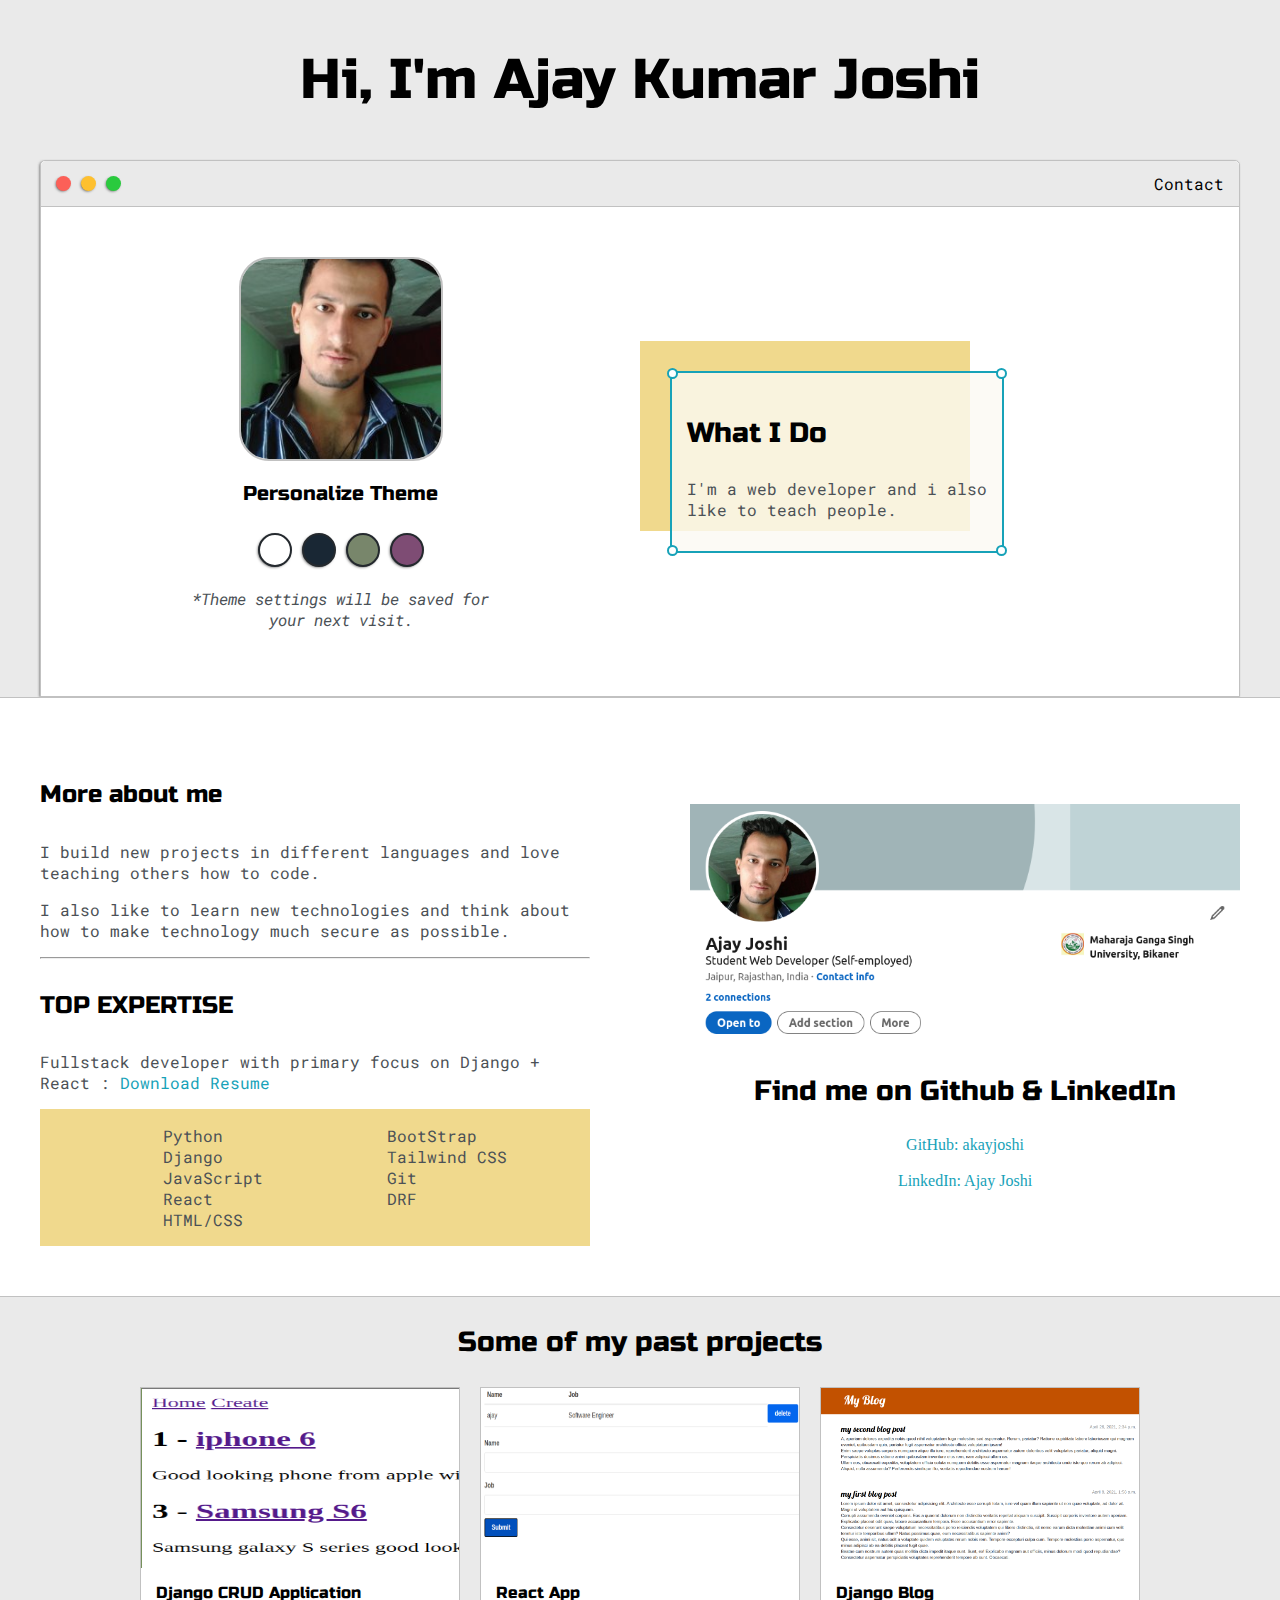
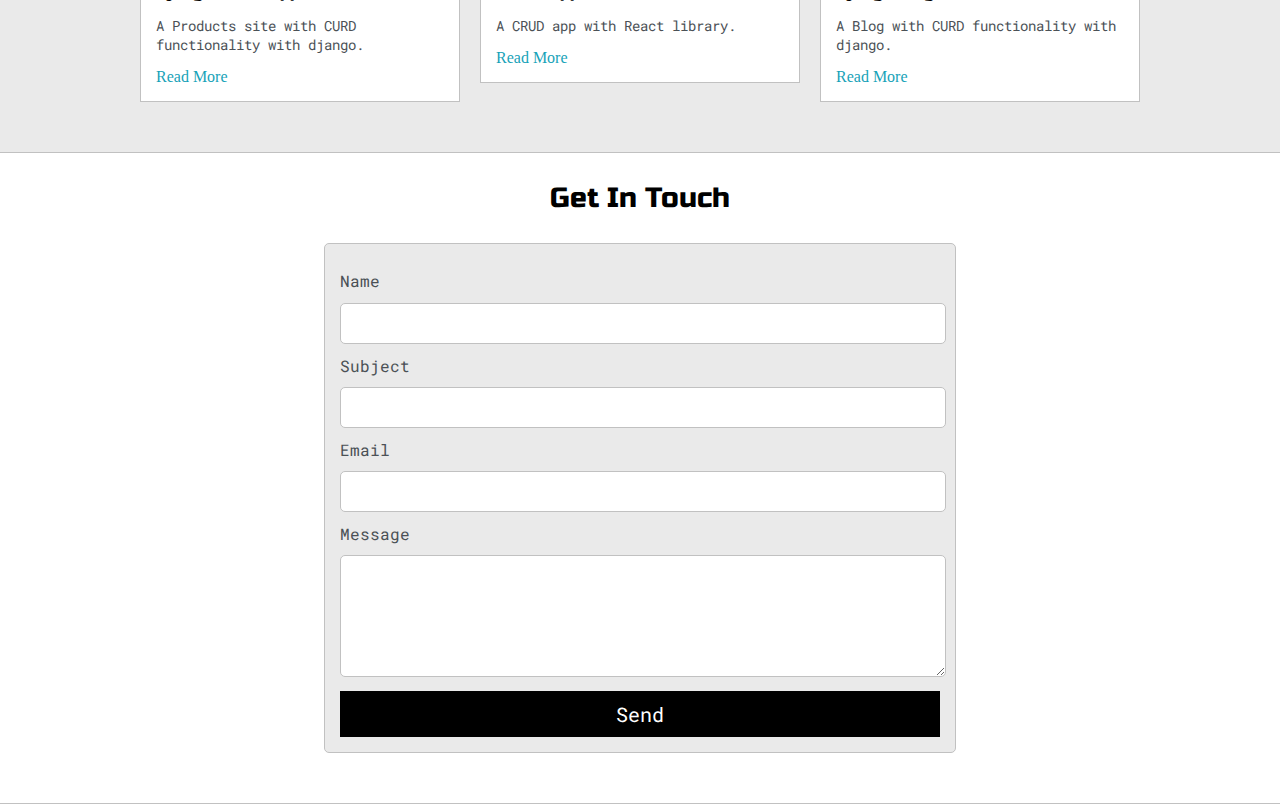
==== index.html @ e1ef98ba "create portfolio homepage, contact page with post" ====
<!DOCTYPE html>
<html lang="en">
<head>
    <meta charset="UTF-8">
    <meta http-equiv="X-UA-Compatible" content="IE=edge">
    <meta name="viewport" content="width=device-width, initial-scale=1.0">
    <link rel="shortcut icon" href="images/favicon.ico" type="image/x-icon">
    <link rel="preconnect" href="https://fonts.googleapis.com">
    <link rel="preconnect" href="https://fonts.gstatic.com"     crossorigin>
    <link href="https://fonts.googleapis.com/css2?family=Russo+One& display=swap" rel="stylesheet"> 
    <link href="https://fonts.googleapis.com/css2?family=Roboto+Mono:wght@500&display=swap" rel="stylesheet"> 
    <link rel="stylesheet" href="main.css">
    <link id="theme-style" rel="stylesheet" type="text/css" href="main.css">
    <title>Ajay Kumar Joshi | Home</title>
</head>
<body>
    <section class="s1">
        <div class="main-container">
            <div class="greeting-wrapper">
                <h1>Hi, I'm Ajay Kumar Joshi</h1>
            </div>
            <div class="intro-wrapper">
                <div class="nav-wrapper">
                      <div class="dots-wrapper">
                        <div id="dot1" class="browser-dot"></div>
                        <div id="dot2" class="browser-dot"></div>
                        <div id="dot3" class="browser-dot"></div>
                    </div>
                    <ul id="navigation">
                        <li><a href="#contact-form">Contact</a></li>
                    </ul>
                </div>
                <div class="left-column">
                    <img src="images/akay.jpg" id="profile_pic" alt="profile pic of ajay kumar joshi">
                    <h5 style="text-align: center; line-height: 0;">Personalize Theme</h5>
                    <div id="theme-options-wrapper">
                        <div data-mode="light" id="light-mode" class="theme_dot"></div>
                        <div data-mode="blue" id="blue-mode" class="theme_dot"></div>
                        <div data-mode="green" id="green-mode" class="theme_dot"></div>
                        <div data-mode="purple" id="purple-mode" class="theme_dot"></div>
                    </div>
                    <p id="settings-note">*Theme settings will be saved for <br> your next visit.</p>
                </div>
                <div class="right-column">
                    <div id="preview-shadow">
                        <div id="preview">
                            <div id="corner-tl" class="corner"></div>
                            <div id="corner-tr" class="corner"></div>
                            <h3>What I Do</h3>
                            <p>I'm a web developer and i also like to teach people.</p>
                            <div id="corner-bl" class="corner"></div>
                            <div id="corner-br" class="corner"></div>
                        </div>
                    </div>
                </div>
            </div>
        </div>
    </section>



    <section class="s2">

        <div class="main-container">

            <div class="about-wrapper">

                <div class="about-me">
                    <h4>More about me</h4>

                    <p>I build new projects in different languages and love teaching others how to code.</p>

                    <p>I also like to learn new technologies and think about how to make technology much secure as possible.</p>

                    <hr>
                    <h4>TOP EXPERTISE</h4>
    
                    <P>Fullstack developer with primary focus on Django + React : <a href="myresume.pdf" target="_blank">Download Resume</a></P>
                    <div id="skills">
                        <ul>
                            <li>Python</li>
                            <li>Django</li>
                            <li>JavaScript</li>
                            <li>React</li>
                            <li>HTML/CSS</li>
                        </ul>
                        <ul>
                            <li>BootStrap</li>
                            <li>Tailwind CSS</li>
                            <li>Git</li>
                            <li>DRF</li>
                        </ul>
                    </div>
                </div>

                <div class="social-links">
                    <img id="social-img" src="images/ajayjoshi.png" alt="">
                    <h3>Find me on Github & LinkedIn</h3>
                    <a href="https://github.com/akayjoshi">GitHub: akayjoshi</a>
                    <br>
                    <a href="https://www.linkedin.com/in/ajay-joshi-a481461b5" target="_blank">LinkedIn: Ajay Joshi</a>
                </div>

            </div>


        </div>

    </section>


    <section class="s1">
        <div class="main-container">
            <h3 style="text-align: center;">Some of my past projects</h3>
            <div class="post-wrapper">
            <div>
                <div class="post">
                        <img class="thumbnail" src="images/product-site.png" alt="">
                        <div class="post-preview">
                            <h6 class="post-title">Django CRUD Application</h6>
                            <p class="post-intro">A Products site with CURD functionality with django.</p>
                            <a href="post.htm">Read More</a>
                        </div>
                    </div>
                </div> 

                <div>
                    <div class="post">
                        <img class="thumbnail" src="images/React-app.png" alt="">
                        <div class="post-preview">
                            <h6 class="post-title">React App</h6>
                            <p class="post-intro">A CRUD app with React library.</p>
                            <a href="post.htm">Read More</a>
                        </div>
                    </div>
                </div>
                <div>
                    <div class="post">
                        <img class="thumbnail" src="images/blog.png" alt="">
                        <div class="post-preview">
                            <h6 class="post-title">Django Blog</h6>
                            <p class="post-intro">A Blog with CURD functionality with django.</p>
                            <a href="post.htm">Read More</a>
                        </div>
                    </div>
                </div>
            </div>
        </div>
    </section>



    <section class="s2">
        <div class="main-container">
            <h3 style="text-align: center;">Get In Touch</h3>
            <form action="post" id="contact-form">
                <label for="name">Name</label>
                <input class="input-field" type="text" name="name" id="name">

                <label for="subject">Subject</label>
                <input class="input-field" type="text" name="subject" id="subject">

                <label for="email">Email</label>
                <input class="input-field" type="email" name="email" id="email">

                <label for="message">Message</label>
                <textarea class="input-field" name="message" id="message" cols="30" rows="5"></textarea>

                <input id="submit-btn" type="submit" value="Send">
            </form>
        </div>
    </section>
    <script type="text/javascript" src="script.js
    "></script>
</body>
</html>
---- main.css ----
:root{
    --mainColor: #eaeaea;
    --secondaryColor: #fff;

    --borderColor: #c1c1c1;
    
    --mainText: black;
    --secondaryText: #4b5156;
    --themeDotBorder: #24292e;
    --previewBg: rgba(251,249,243,0.8);
    --previewShadow: #f0d98d;
    --buttonColor: black;
}

html, body{
    padding: 0;
    margin: 0;
    scroll-behavior: smooth;
}

body *{
    transition: 0.3s;
}

h1,h2,h3,h4,h5,h6,strong{
    color: var(--mainText);
    font-family: 'Russo One', sans-serif;
    font-weight: 500;
}

p,li,span,label,input,textarea{
    color: var(--secondaryText);
    font-family: 'Roboto Mono', monospace;
}

.s1{
    background-color: var(--mainColor);
    border-bottom: 1px solid var(--borderColor);
    overflow: auto;
}

.s2{
    background-color: var(--secondaryColor);
    border-bottom: 1px solid var(--borderColor);
    overflow: auto;
}

.main-container{
    width: 1200px;
    margin: 0 auto;
}

a{
    text-decoration: none;
    color: #17a2b8;
}

ul{
    list-style: none;
}

h1{font-size: 56px;}
h2{font-size: 36px;}
h3{font-size: 28px;}
h4{font-size: 24px;}
h5{font-size: 20px;}
h6{font-size: 16px;}

.greeting-wrapper{
    display: grid;
    justify-content: center;
    align-content: center;
    height: 10em;
}

.intro-wrapper{
    background-color: var(--secondaryColor);
    border: 1px solid var(--borderColor);
    border-radius: 5px 5px 0 0;

    -webkit-box-shadow: -1px 1px 3px -1px rgba(0,0,0,0.75); 
    
    box-shadow: -1px 1px 3px -1px rgba(0,0,0,0.75);
    
    display: grid;
    grid-template-columns: 1fr 1fr;
    grid-template-areas: 
        'nav-wrapper nav-wrapper'
        'left-column right-column'
    ;

}

.nav-wrapper{
    grid-area: nav-wrapper;
    border-bottom: 1px solid var(--borderColor);
    display: flex;
    justify-content: space-between;
    align-items: center;
    background-color: var(--mainColor);
    border-radius: 5px 5px 0 0;
}

#navigation a{
    color: var(--mainText);
}

#navigation{
    margin: 0;
    padding: 10px;
}

#navigation li{
    display: inline-block;
    margin-right: 5px;
    margin-left: 5px;
}

.dots-wrapper{
    display: flex;
    padding: 10px;
}

.browser-dot{
    background-color: black;
    height: 15px;
    width: 15px;
    border-radius: 50%;
    margin: 5px;
    -webkit-box-shadow: -1px 1px 3px -1px rgba(0,0,0,0.75) ;
    
    box-shadow: -1px 1px 3px -1px rgba(0,0,0,0.75) ;


}


#dot1{
    background-color: #fc6058;
}

#dot2{
    background-color: #fec02f;
}
#dot3{
    background-color: #2ACA3E;
}
.left-column{
    grid-area: left-column;
    padding-top: 50px;
    padding-bottom: 50px;
}

#profile_pic{
    display: block;
    margin: 0 auto;
    height: 200px;
    width: 200px;
    object-fit: cover;
    border: 2px solid var(--borderColor);
    border-radius: 30px;
}

#theme-options-wrapper{
    display: flex;
    justify-content: center;
}

.theme_dot{
    width: 30px;
    height: 30px;
    border-radius: 50%;

    margin: 5px;
    border: 2px solid var(--themeDotBorder);

    background-color: black;
    -webkit-box-shadow: -1px 1px 3px -1px rgba(0,0,0,0.75) ;
    
    box-shadow: -1px 1px 3px -1px rgba(0,0,0,0.75) ;
    cursor: pointer;
}

.theme_dot:hover{
    border-width: 5px;
}

#light-mode{
    background-color: #fff;
}

#blue-mode{
    background-color: #192734;
}
#green-mode{
    background-color: #78866b;
}
#purple-mode{
    background-color: #7e4c74;
}
#settings-note{
    font-style: italic;
    text-align: center;
}

.right-column{
    grid-area: right-column;
    display: grid;
    align-items: center;
    padding-bottom: 50px;
    padding-top: 20px;
}

#preview-shadow{
    background-color: var(--previewShadow);
    width: 300px;
    height: 160px;
    padding-top: 30px;
    padding-left: 30px;

}

#preview{
    width: 300px;
    border: 2px solid #17a2b8;
    background-color: var(--previewBg);
    padding: 15px;
    position: relative;
}

.corner{
    width: 7px;
    height: 7px;
    border-radius: 50%;
    border: 2px solid #17a2b8;
    position: absolute;
    background-color: white;
}

#corner-tl{
    top: -5px;
    left: -5px;
}

#corner-tr{
    top: -5px;
    right: -5px;
    }

#corner-bl{
    bottom: -5px;
    left: -5px;
    }

#corner-br{
    bottom: -5px;
    right: -5px;
}

.about-wrapper{
    display: grid;
    grid-template-columns: repeat(auto-fit,minmax(360px,1fr));
    padding-top: 50px;
    padding-bottom: 50px;
    gap: 100px;
}

#skills{
    display: flex;
    background-color: var(--previewShadow);
    justify-content: space-evenly;
}

.social-links{
    display: grid;
    align-content: center; 
    text-align: center;

}

#social-img{
    width: 100%;
}

.post-wrapper{
    display: grid;
    grid-template-columns: repeat(auto-fit,320px);
    gap: 20px;
    justify-content: center;
    padding-bottom: 50px;
}

.post{
    border: 1px solid var(--borderColor);
}

.post-preview{
    background-color: #fff;
    padding: 15px;
}

.post-title{
    color: black;
    margin: 0;
}

.post-intro{
    color: #4b5156;
    font-size: 14px;
}

.thumbnail{
    display: block;
    width: 100%;
    height: 180px;
}

#contact-form{
    display: block;
    max-width: 600px;
    margin: 0 auto;
    border: 1px solid var(--borderColor);   
    padding: 15px;
    border-radius: 5px;
    background-color: var(--mainColor);
    margin-bottom: 50px;
}

.input-field{
    width: 100%;
    padding-top: 10px;
    padding-bottom: 10px;
    background-color: var(--secondaryColor);
    border-radius: 5px;
    border: 1px solid var(--borderColor);
    font-size: 14px;

}

#contact-form label{
    line-height: 2.7em;
}

#contact-form textarea{
    min-height: 100px;
    font-size: 14px;
}

#submit-btn{
    width: 100%;
    background-color: var(--buttonColor);
    padding: 10px 0;
    margin-top: 10px;
    font-size: 20px;
    color: white;
    border: none;
}


@media screen and (max-width: 1200px) {
    .main-container{
        width: 95%;
    }
}

@media screen and (max-width: 700px) {
    .intro-wrapper{
        grid-template-columns: 1fr;
        grid-template-areas: 
            'nav-wrapper'
            'left-column' 'right-column'
        ;
    
    }
    .right-column{
        justify-content: center;
    }
}
---- main.css ----
:root{
    --mainColor: #eaeaea;
    --secondaryColor: #fff;

    --borderColor: #c1c1c1;
    
    --mainText: black;
    --secondaryText: #4b5156;
    --themeDotBorder: #24292e;
    --previewBg: rgba(251,249,243,0.8);
    --previewShadow: #f0d98d;
    --buttonColor: black;
}

html, body{
    padding: 0;
    margin: 0;
    scroll-behavior: smooth;
}

body *{
    transition: 0.3s;
}

h1,h2,h3,h4,h5,h6,strong{
    color: var(--mainText);
    font-family: 'Russo One', sans-serif;
    font-weight: 500;
}

p,li,span,label,input,textarea{
    color: var(--secondaryText);
    font-family: 'Roboto Mono', monospace;
}

.s1{
    background-color: var(--mainColor);
    border-bottom: 1px solid var(--borderColor);
    overflow: auto;
}

.s2{
    background-color: var(--secondaryColor);
    border-bottom: 1px solid var(--borderColor);
    overflow: auto;
}

.main-container{
    width: 1200px;
    margin: 0 auto;
}

a{
    text-decoration: none;
    color: #17a2b8;
}

ul{
    list-style: none;
}

h1{font-size: 56px;}
h2{font-size: 36px;}
h3{font-size: 28px;}
h4{font-size: 24px;}
h5{font-size: 20px;}
h6{font-size: 16px;}

.greeting-wrapper{
    display: grid;
    justify-content: center;
    align-content: center;
    height: 10em;
}

.intro-wrapper{
    background-color: var(--secondaryColor);
    border: 1px solid var(--borderColor);
    border-radius: 5px 5px 0 0;

    -webkit-box-shadow: -1px 1px 3px -1px rgba(0,0,0,0.75); 
    
    box-shadow: -1px 1px 3px -1px rgba(0,0,0,0.75);
    
    display: grid;
    grid-template-columns: 1fr 1fr;
    grid-template-areas: 
        'nav-wrapper nav-wrapper'
        'left-column right-column'
    ;

}

.nav-wrapper{
    grid-area: nav-wrapper;
    border-bottom: 1px solid var(--borderColor);
    display: flex;
    justify-content: space-between;
    align-items: center;
    background-color: var(--mainColor);
    border-radius: 5px 5px 0 0;
}

#navigation a{
    color: var(--mainText);
}

#navigation{
    margin: 0;
    padding: 10px;
}

#navigation li{
    display: inline-block;
    margin-right: 5px;
    margin-left: 5px;
}

.dots-wrapper{
    display: flex;
    padding: 10px;
}

.browser-dot{
    background-color: black;
    height: 15px;
    width: 15px;
    border-radius: 50%;
    margin: 5px;
    -webkit-box-shadow: -1px 1px 3px -1px rgba(0,0,0,0.75) ;
    
    box-shadow: -1px 1px 3px -1px rgba(0,0,0,0.75) ;


}


#dot1{
    background-color: #fc6058;
}

#dot2{
    background-color: #fec02f;
}
#dot3{
    background-color: #2ACA3E;
}
.left-column{
    grid-area: left-column;
    padding-top: 50px;
    padding-bottom: 50px;
}

#profile_pic{
    display: block;
    margin: 0 auto;
    height: 200px;
    width: 200px;
    object-fit: cover;
    border: 2px solid var(--borderColor);
    border-radius: 30px;
}

#theme-options-wrapper{
    display: flex;
    justify-content: center;
}

.theme_dot{
    width: 30px;
    height: 30px;
    border-radius: 50%;

    margin: 5px;
    border: 2px solid var(--themeDotBorder);

    background-color: black;
    -webkit-box-shadow: -1px 1px 3px -1px rgba(0,0,0,0.75) ;
    
    box-shadow: -1px 1px 3px -1px rgba(0,0,0,0.75) ;
    cursor: pointer;
}

.theme_dot:hover{
    border-width: 5px;
}

#light-mode{
    background-color: #fff;
}

#blue-mode{
    background-color: #192734;
}
#green-mode{
    background-color: #78866b;
}
#purple-mode{
    background-color: #7e4c74;
}
#settings-note{
    font-style: italic;
    text-align: center;
}

.right-column{
    grid-area: right-column;
    display: grid;
    align-items: center;
    padding-bottom: 50px;
    padding-top: 20px;
}

#preview-shadow{
    background-color: var(--previewShadow);
    width: 300px;
    height: 160px;
    padding-top: 30px;
    padding-left: 30px;

}

#preview{
    width: 300px;
    border: 2px solid #17a2b8;
    background-color: var(--previewBg);
    padding: 15px;
    position: relative;
}

.corner{
    width: 7px;
    height: 7px;
    border-radius: 50%;
    border: 2px solid #17a2b8;
    position: absolute;
    background-color: white;
}

#corner-tl{
    top: -5px;
    left: -5px;
}

#corner-tr{
    top: -5px;
    right: -5px;
    }

#corner-bl{
    bottom: -5px;
    left: -5px;
    }

#corner-br{
    bottom: -5px;
    right: -5px;
}

.about-wrapper{
    display: grid;
    grid-template-columns: repeat(auto-fit,minmax(360px,1fr));
    padding-top: 50px;
    padding-bottom: 50px;
    gap: 100px;
}

#skills{
    display: flex;
    background-color: var(--previewShadow);
    justify-content: space-evenly;
}

.social-links{
    display: grid;
    align-content: center; 
    text-align: center;

}

#social-img{
    width: 100%;
}

.post-wrapper{
    display: grid;
    grid-template-columns: repeat(auto-fit,320px);
    gap: 20px;
    justify-content: center;
    padding-bottom: 50px;
}

.post{
    border: 1px solid var(--borderColor);
}

.post-preview{
    background-color: #fff;
    padding: 15px;
}

.post-title{
    color: black;
    margin: 0;
}

.post-intro{
    color: #4b5156;
    font-size: 14px;
}

.thumbnail{
    display: block;
    width: 100%;
    height: 180px;
}

#contact-form{
    display: block;
    max-width: 600px;
    margin: 0 auto;
    border: 1px solid var(--borderColor);   
    padding: 15px;
    border-radius: 5px;
    background-color: var(--mainColor);
    margin-bottom: 50px;
}

.input-field{
    width: 100%;
    padding-top: 10px;
    padding-bottom: 10px;
    background-color: var(--secondaryColor);
    border-radius: 5px;
    border: 1px solid var(--borderColor);
    font-size: 14px;

}

#contact-form label{
    line-height: 2.7em;
}

#contact-form textarea{
    min-height: 100px;
    font-size: 14px;
}

#submit-btn{
    width: 100%;
    background-color: var(--buttonColor);
    padding: 10px 0;
    margin-top: 10px;
    font-size: 20px;
    color: white;
    border: none;
}


@media screen and (max-width: 1200px) {
    .main-container{
        width: 95%;
    }
}

@media screen and (max-width: 700px) {
    .intro-wrapper{
        grid-template-columns: 1fr;
        grid-template-areas: 
            'nav-wrapper'
            'left-column' 'right-column'
        ;
    
    }
    .right-column{
        justify-content: center;
    }
}
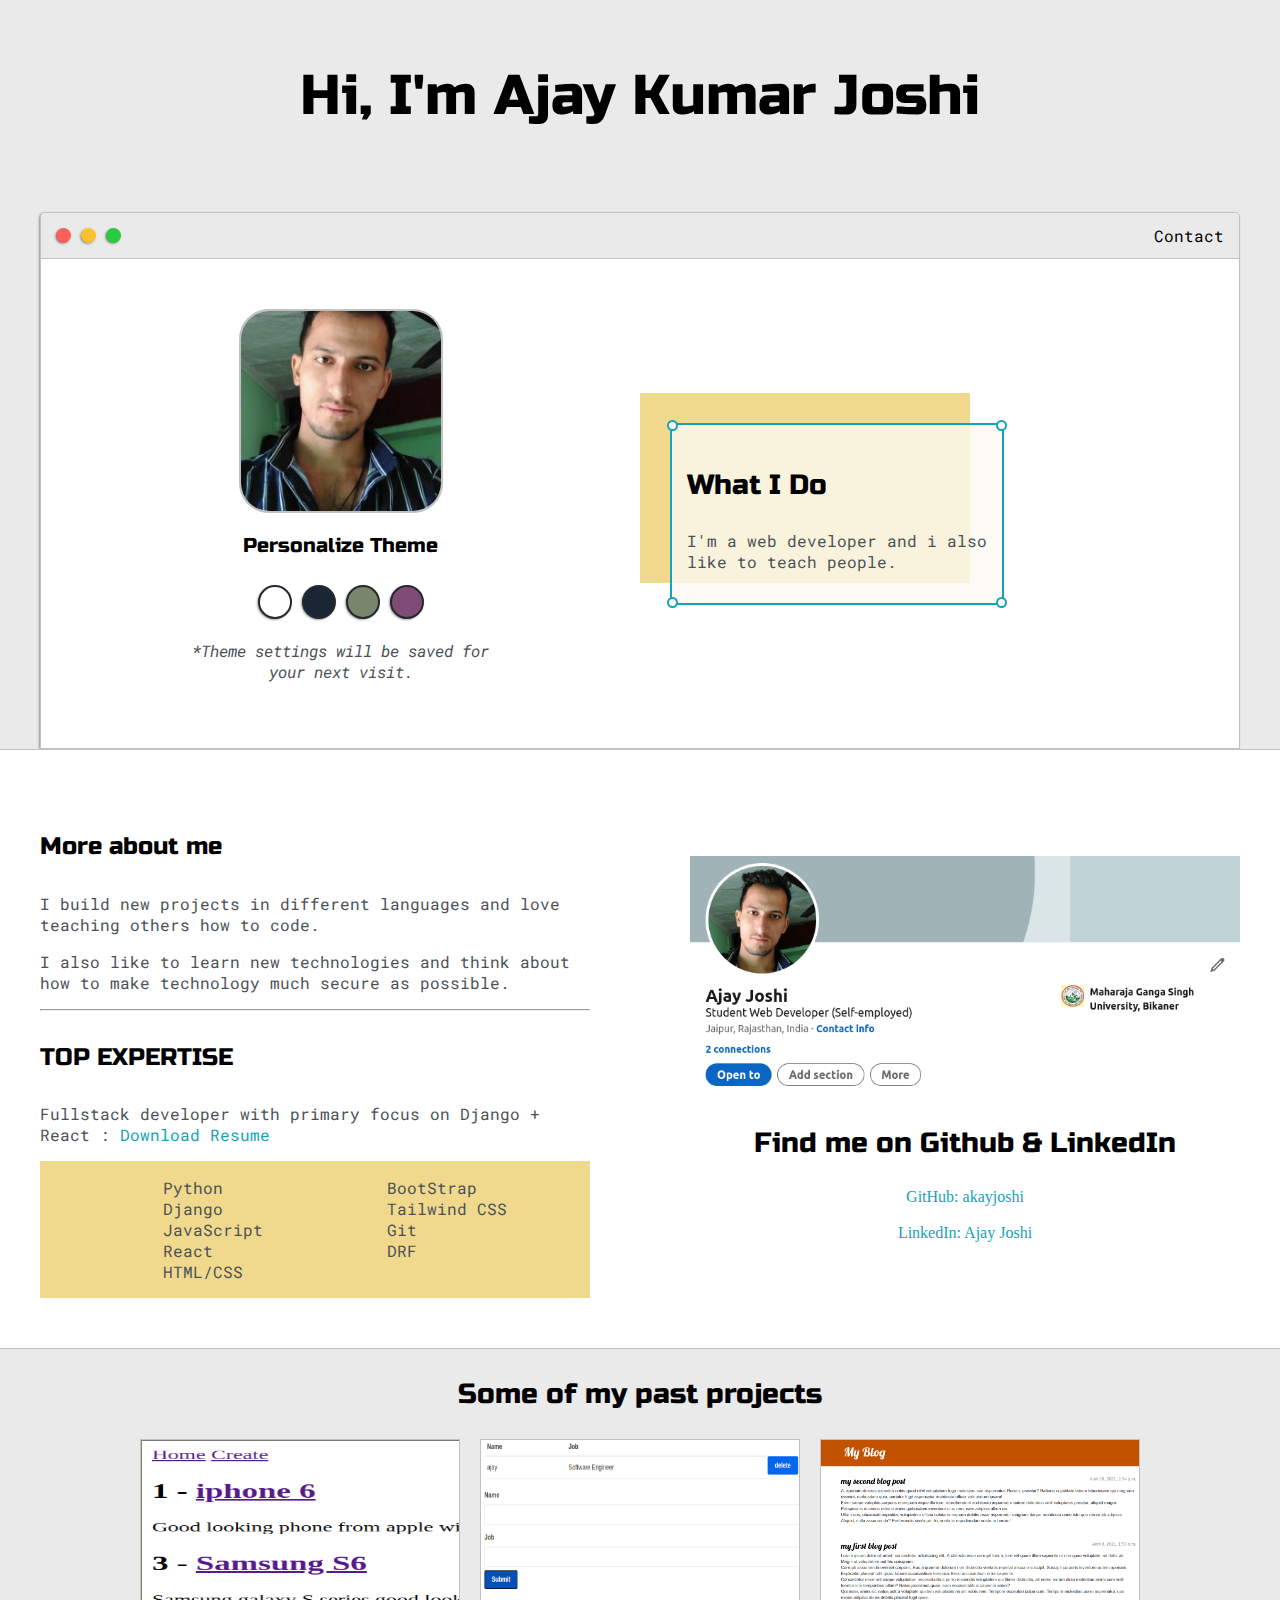
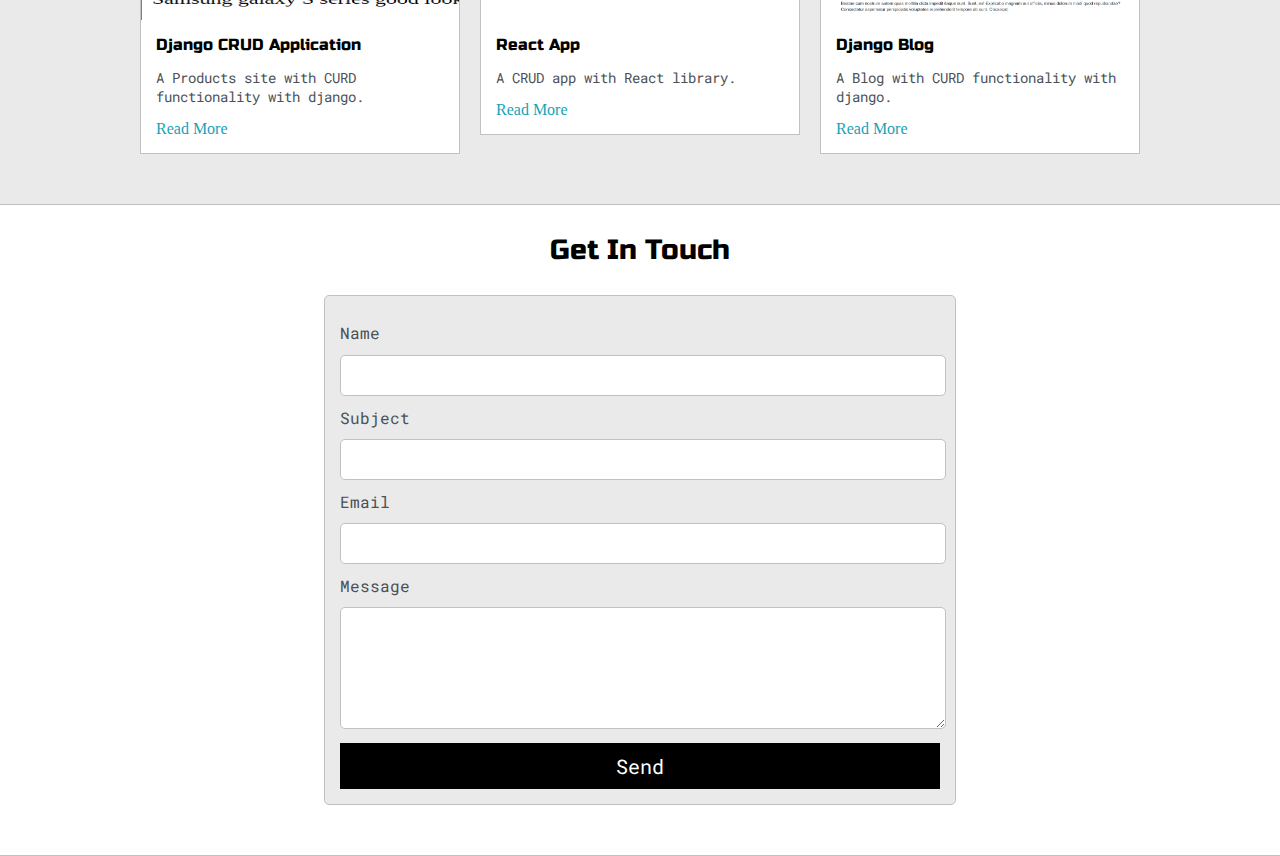
==== commit 6edd1902: "Improve responsiveness and add content form api" ====
--- a/index.html
+++ b/index.html
@@ -153,7 +153,7 @@
     <section class="s2">
         <div class="main-container">
             <h3 style="text-align: center;">Get In Touch</h3>
-            <form action="post" id="contact-form">
+            <form action="https://formspree.io/f/xdoypdpb" method="POST" id="contact-form">
                 <label for="name">Name</label>
                 <input class="input-field" type="text" name="name" id="name">
 
--- a/main.css
+++ b/main.css
@@ -68,9 +68,10 @@
 
 .greeting-wrapper{
     display: grid;
-    justify-content: center;
-    align-content: center;
-    height: 10em;
+    place-items: center;
+    text-align: center;
+    height: 12em;
+    padding-bottom: 20px;
 }
 
 .intro-wrapper{
@@ -380,15 +381,29 @@
 
 
 
-
-
-
-
-
-
-
-
-
-
-
-
+@media screen and (max-width: 380px) {
+
+    .greeting-wrapper{
+        padding-bottom: 50px;
+    }
+    #preview-shadow{
+        width: 260px;
+        height: 180px;
+        padding-top: 25px;
+        padding-left: 25px;
+    
+    }
+    #preview{
+        width: 240px;
+        border: 2px solid #17a2b8;
+        background-color: var(--previewBg);
+        padding: 15px;
+        position: relative;
+    }
+    .about-wrapper{
+        padding-top: 15px;
+        text-align: center;
+    }
+    
+}
+
--- a/main.css
+++ b/main.css
@@ -68,9 +68,10 @@
 
 .greeting-wrapper{
     display: grid;
-    justify-content: center;
-    align-content: center;
-    height: 10em;
+    place-items: center;
+    text-align: center;
+    height: 12em;
+    padding-bottom: 20px;
 }
 
 .intro-wrapper{
@@ -380,15 +381,29 @@
 
 
 
-
-
-
-
-
-
-
-
-
-
-
-
+@media screen and (max-width: 380px) {
+
+    .greeting-wrapper{
+        padding-bottom: 50px;
+    }
+    #preview-shadow{
+        width: 260px;
+        height: 180px;
+        padding-top: 25px;
+        padding-left: 25px;
+    
+    }
+    #preview{
+        width: 240px;
+        border: 2px solid #17a2b8;
+        background-color: var(--previewBg);
+        padding: 15px;
+        position: relative;
+    }
+    .about-wrapper{
+        padding-top: 15px;
+        text-align: center;
+    }
+    
+}
+
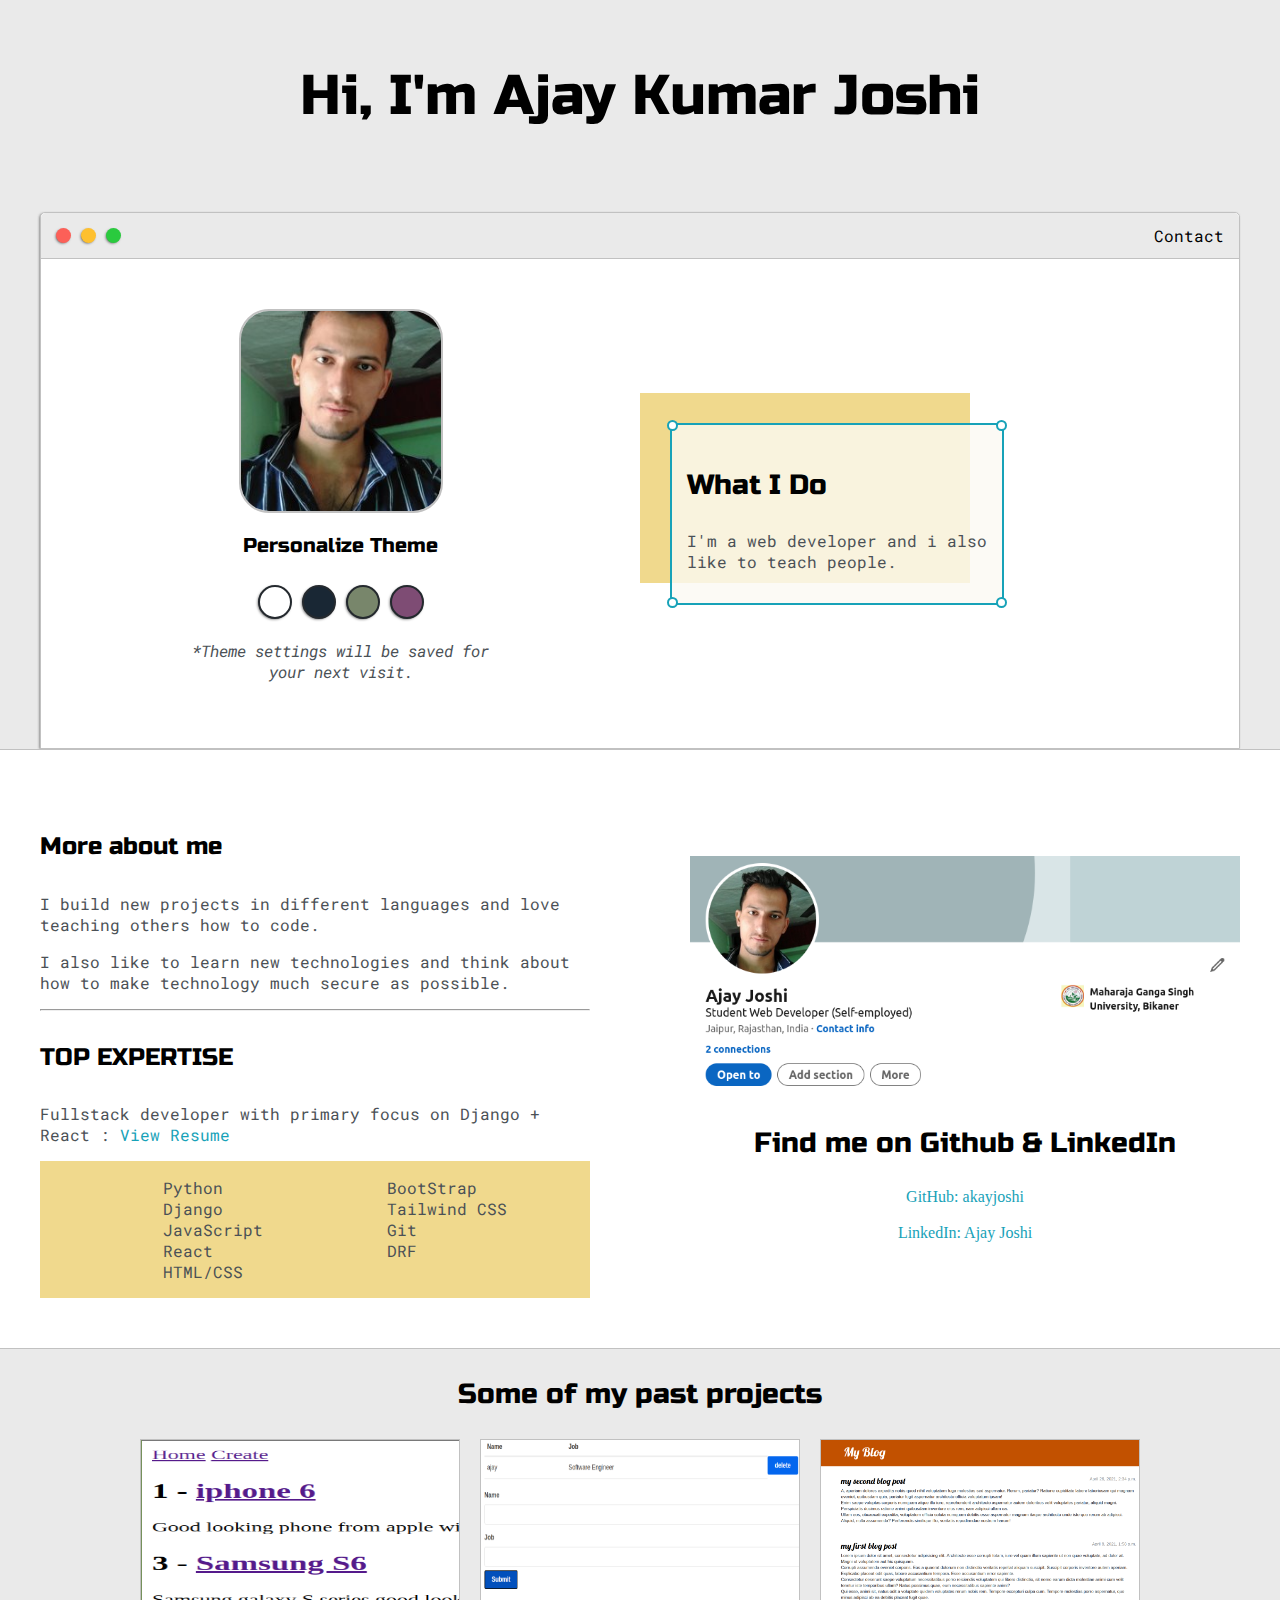
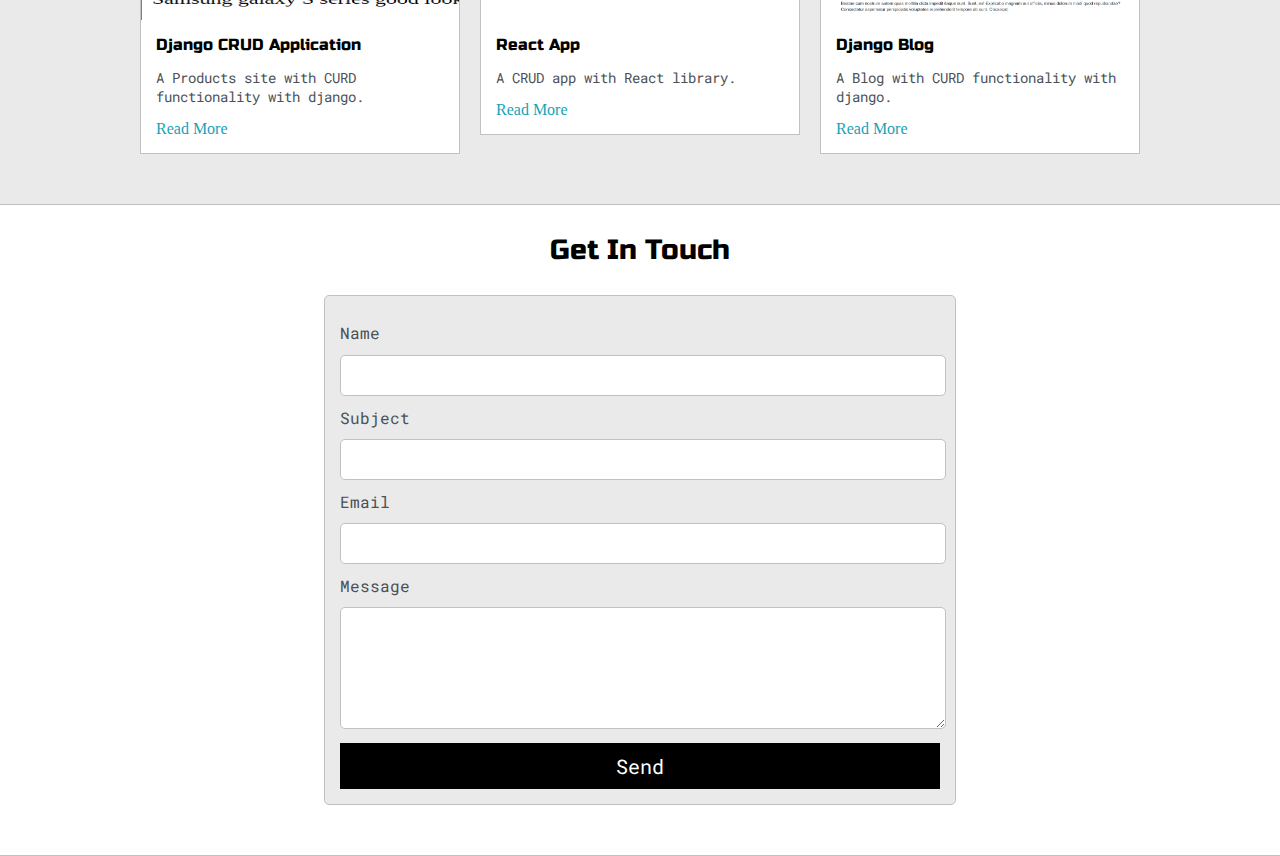
==== commit c565c5cb: "Add new way to update resume" ====
--- a/index.html
+++ b/index.html
@@ -75,7 +75,7 @@
                     <hr>
                     <h4>TOP EXPERTISE</h4>
     
-                    <P>Fullstack developer with primary focus on Django + React : <a href="myresume.pdf" target="_blank">Download Resume</a></P>
+                    <P>Fullstack developer with primary focus on Django + React : <a href="https://docs.google.com/document/d/1m9E2tLq6oODWY6kHAJOdmFlgYT-M9TF3REKVl7H7qys/edit" target="_blank">View Resume</a></P>
                     <div id="skills">
                         <ul>
                             <li>Python</li>
